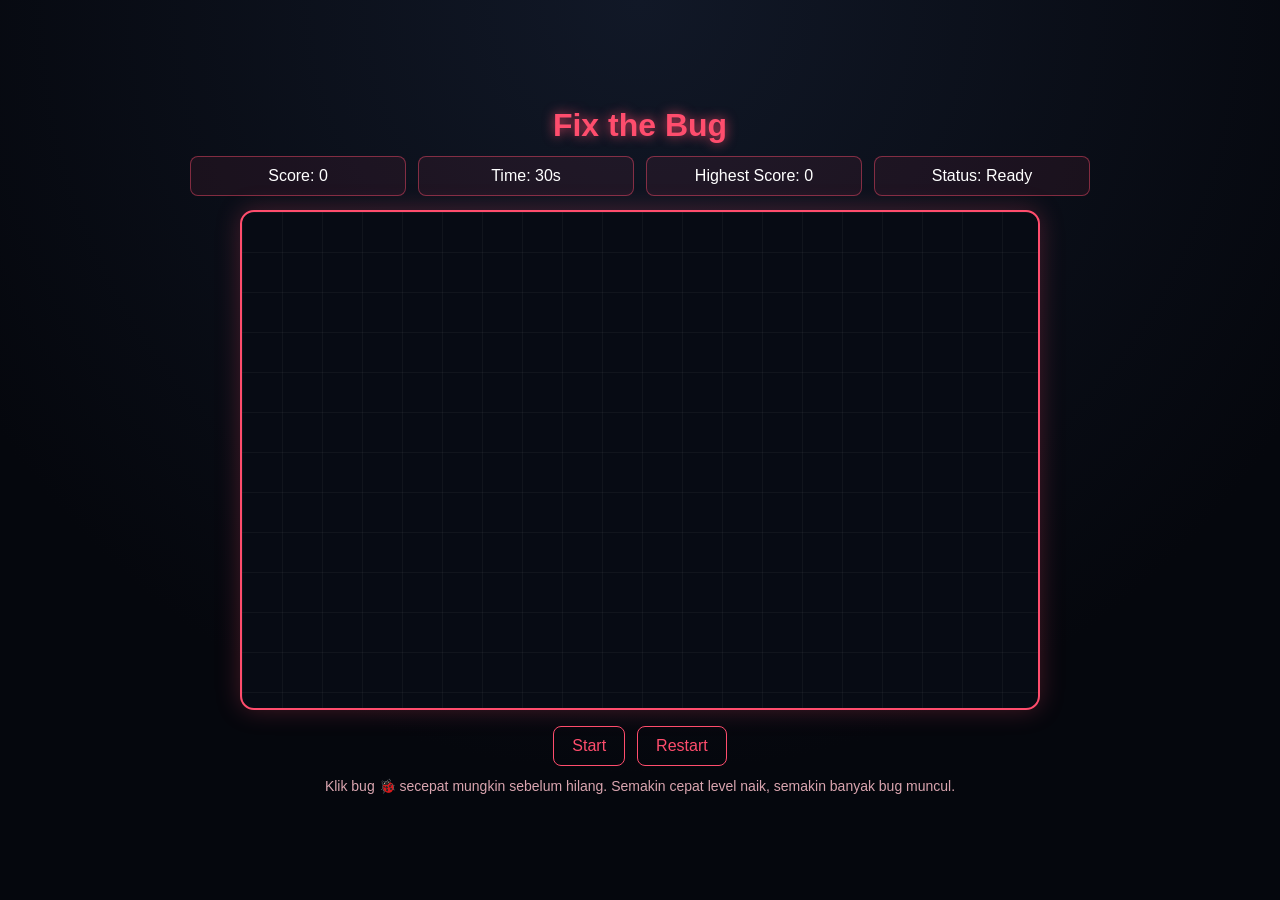
==== bugs.html @ 9348c6ff "fixing error" ====
<!DOCTYPE html>
<html lang="id">
<head>
  <meta charset="UTF-8" />
  <meta name="viewport" content="width=device-width, initial-scale=1.0" />
  <title>Fix the Bug</title>

  <style>
    * { box-sizing: border-box; }

    body {
      margin: 0;
      min-height: 100vh;
      background: radial-gradient(circle at top, #111827, #05070d 70%);
      color: #ffffff;
      font-family: Arial, sans-serif;
      display: flex;
      justify-content: center;
      align-items: center;
      padding: 20px;
      overflow: hidden;
    }

    .wrapper {
      width: 100%;
      max-width: 900px;
      text-align: center;
    }

    h1 {
      margin: 0 0 12px;
      color: #ff4d6d;
      text-shadow: 0 0 12px rgba(255, 77, 109, 0.8);
    }

    .panel {
      display: flex;
      gap: 12px;
      flex-wrap: wrap;
      margin-bottom: 14px;
    }

    .panel div {
      flex: 1;
      min-width: 140px;
      border: 1px solid rgba(255, 77, 109, 0.45);
      background: rgba(255, 77, 109, 0.07);
      padding: 10px;
      border-radius: 8px;
    }

    #gameArea {
      position: relative;
      width: 100%;
      max-width: 800px;
      height: 500px;
      margin: 0 auto;
      background:
        linear-gradient(rgba(255,255,255,0.04) 1px, transparent 1px),
        linear-gradient(90deg, rgba(255,255,255,0.04) 1px, transparent 1px),
        #070b14;
      background-size: 40px 40px;
      border: 2px solid #ff4d6d;
      border-radius: 14px;
      box-shadow: 0 0 25px rgba(255, 77, 109, 0.25);
      overflow: hidden;
      cursor: crosshair;
    }

    .bug {
      position: absolute;
      width: 48px;
      height: 48px;
      border-radius: 50%;
      display: flex;
      align-items: center;
      justify-content: center;
      font-size: 34px;
      cursor: pointer;
      user-select: none;
      animation: pop 0.2s ease-out, pulse 0.8s infinite alternate;
      filter: drop-shadow(0 0 8px rgba(255, 77, 109, 0.8));
    }

    .bug:hover {
      transform: scale(1.12);
    }

    .boom {
      position: absolute;
      color: #00ff99;
      font-weight: bold;
      pointer-events: none;
      animation: boom 0.45s ease-out forwards;
      text-shadow: 0 0 10px #00ff99;
    }

    .controls {
      margin-top: 16px;
      display: flex;
      justify-content: center;
      gap: 12px;
      flex-wrap: wrap;
    }

    button {
      background: transparent;
      color: #ff4d6d;
      border: 1px solid #ff4d6d;
      padding: 10px 18px;
      border-radius: 8px;
      cursor: pointer;
      font-size: 16px;
    }

    button:hover {
      background: #ff4d6d;
      color: #05070d;
    }

    .hint {
      margin-top: 12px;
      color: #ffc1cc;
      font-size: 14px;
      opacity: 0.85;
    }

    @keyframes pop {
      from { transform: scale(0); }
      to { transform: scale(1); }
    }

    @keyframes pulse {
      from { transform: scale(1); }
      to { transform: scale(1.08); }
    }

    @keyframes boom {
      from {
        opacity: 1;
        transform: translateY(0) scale(1);
      }
      to {
        opacity: 0;
        transform: translateY(-25px) scale(1.4);
      }
    }
  </style>
</head>
<body>

  <div class="wrapper">
    <h1>Fix the Bug</h1>

    <div class="panel">
      <div>Score: <span id="score">0</span></div>
      <div>Time: <span id="time">30</span>s</div>
      <div>Highest Score: <span id="highestScore">0</span></div>
      <div>Status: <span id="status">Ready</span></div>
    </div>

    <div id="gameArea"></div>

    <div class="controls">
      <button id="startBtn">Start</button>
      <button id="restartBtn">Restart</button>
    </div>

    <div class="hint">
      Klik bug 🐞 secepat mungkin sebelum hilang. Semakin cepat level naik, semakin banyak bug muncul.
    </div>
  </div>

  <script>
    const gameArea = document.getElementById("gameArea");
    const scoreEl = document.getElementById("score");
    const timeEl = document.getElementById("time");
    const highestScoreEl = document.getElementById("highestScore");
    const statusEl = document.getElementById("status");
    const startBtn = document.getElementById("startBtn");
    const restartBtn = document.getElementById("restartBtn");

    const HIGHEST_SCORE_KEY = "fixTheBugHighestScore";

    let score = 0;
    let timeLeft = 30;
    let isPlaying = false;
    let timer = null;
    let bugSpawner = null;
    let spawnSpeed = 850;
    let bugLife = 1400;

    const bugIcons = ["🐞", "🪲", "🦟", "🐛", "🕷️"];

    highestScoreEl.textContent = localStorage.getItem(HIGHEST_SCORE_KEY) || 0;

    function initGame() {
      clearInterval(timer);
      clearInterval(bugSpawner);

      score = 0;
      timeLeft = 30;
      spawnSpeed = 850;
      bugLife = 1400;
      isPlaying = false;

      scoreEl.textContent = score;
      timeEl.textContent = timeLeft;
      statusEl.textContent = "Ready";
      gameArea.innerHTML = "";
    }

    function startGame() {
      if (isPlaying) return;

      isPlaying = true;
      statusEl.textContent = "Playing";

      timer = setInterval(() => {
        timeLeft--;
        timeEl.textContent = timeLeft;

        if (timeLeft <= 0) {
          endGame();
        }
      }, 1000);

      bugSpawner = setInterval(spawnBug, spawnSpeed);
      spawnBug();
    }

    function restartGame() {
      initGame();
      startGame();
    }

    function spawnBug() {
      if (!isPlaying) return;

      const bug = document.createElement("div");
      bug.className = "bug";
      bug.textContent = bugIcons[Math.floor(Math.random() * bugIcons.length)];

      const areaRect = gameArea.getBoundingClientRect();
      const size = 48;
      const maxX = gameArea.clientWidth - size;
      const maxY = gameArea.clientHeight - size;

      bug.style.left = `${Math.random() * maxX}px`;
      bug.style.top = `${Math.random() * maxY}px`;

      bug.addEventListener("click", (event) => {
        event.stopPropagation();

        if (!isPlaying) return;

        score += 10;
        scoreEl.textContent = score;

        showBoom(bug.offsetLeft, bug.offsetTop);
        bug.remove();

        increaseDifficulty();
      });

      gameArea.appendChild(bug);

      setTimeout(() => {
        if (bug.parentElement && isPlaying) {
          bug.remove();
        }
      }, bugLife);
    }

    function showBoom(x, y) {
      const boom = document.createElement("div");
      boom.className = "boom";
      boom.textContent = "+10";
      boom.style.left = `${x + 10}px`;
      boom.style.top = `${y}px`;

      gameArea.appendChild(boom);

      setTimeout(() => {
        boom.remove();
      }, 450);
    }

    function increaseDifficulty() {
      if (score % 50 !== 0) return;

      spawnSpeed = Math.max(280, spawnSpeed - 90);
      bugLife = Math.max(550, bugLife - 90);

      clearInterval(bugSpawner);
      bugSpawner = setInterval(spawnBug, spawnSpeed);

      statusEl.textContent = "Level Up!";
      setTimeout(() => {
        if (isPlaying) statusEl.textContent = "Playing";
      }, 700);
    }

    function endGame() {
      clearInterval(timer);
      clearInterval(bugSpawner);
      isPlaying = false;

      const highestScore = Number(localStorage.getItem(HIGHEST_SCORE_KEY)) || 0;

      if (score > highestScore) {
        localStorage.setItem(HIGHEST_SCORE_KEY, score);
        highestScoreEl.textContent = score;
        statusEl.textContent = "New Highest Score!";
      } else {
        statusEl.textContent = "Game Over";
      }

      gameArea.innerHTML = `
        <div style="
          position:absolute;
          inset:0;
          display:flex;
          flex-direction:column;
          align-items:center;
          justify-content:center;
          background:rgba(0,0,0,0.72);
          color:#ff4d6d;
          text-shadow:0 0 12px #ff4d6d;
        ">
          <div style="font-size:42px;font-weight:bold;">GAME OVER</div>
          <div style="font-size:22px;color:#00ff99;margin-top:12px;">
            Final Score: ${score}
          </div>
        </div>
      `;
    }

    startBtn.addEventListener("click", startGame);
    restartBtn.addEventListener("click", restartGame);

    initGame();
  </script>

</body>
</html>
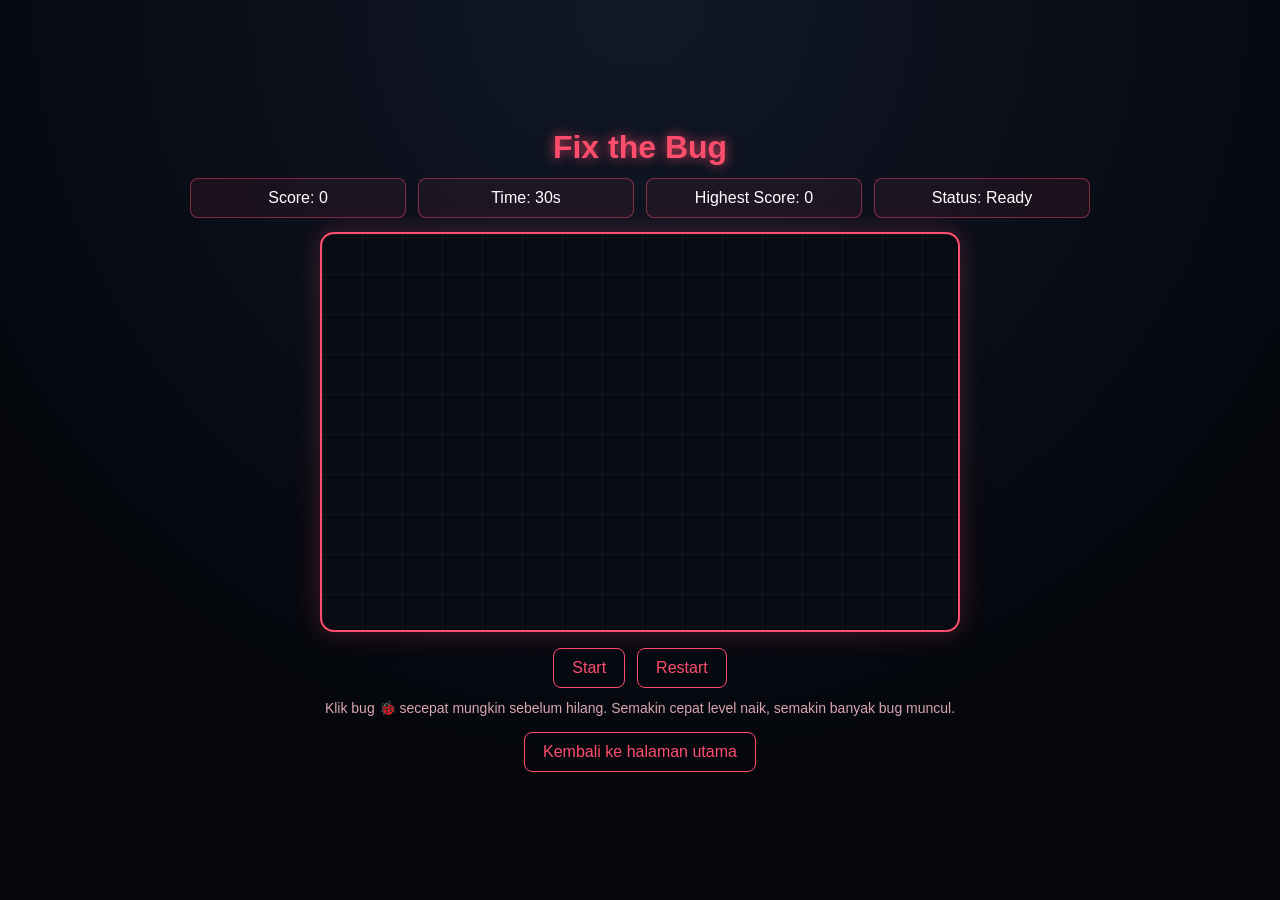
==== commit 6ff96071: "Refactor error handling and game logic; add new game features and styles - Updated error.html to lin" ====
--- a/bugs.html
+++ b/bugs.html
@@ -5,147 +5,7 @@
   <meta name="viewport" content="width=device-width, initial-scale=1.0" />
   <title>Fix the Bug</title>
 
-  <style>
-    * { box-sizing: border-box; }
-
-    body {
-      margin: 0;
-      min-height: 100vh;
-      background: radial-gradient(circle at top, #111827, #05070d 70%);
-      color: #ffffff;
-      font-family: Arial, sans-serif;
-      display: flex;
-      justify-content: center;
-      align-items: center;
-      padding: 20px;
-      overflow: hidden;
-    }
-
-    .wrapper {
-      width: 100%;
-      max-width: 900px;
-      text-align: center;
-    }
-
-    h1 {
-      margin: 0 0 12px;
-      color: #ff4d6d;
-      text-shadow: 0 0 12px rgba(255, 77, 109, 0.8);
-    }
-
-    .panel {
-      display: flex;
-      gap: 12px;
-      flex-wrap: wrap;
-      margin-bottom: 14px;
-    }
-
-    .panel div {
-      flex: 1;
-      min-width: 140px;
-      border: 1px solid rgba(255, 77, 109, 0.45);
-      background: rgba(255, 77, 109, 0.07);
-      padding: 10px;
-      border-radius: 8px;
-    }
-
-    #gameArea {
-      position: relative;
-      width: 100%;
-      max-width: 800px;
-      height: 500px;
-      margin: 0 auto;
-      background:
-        linear-gradient(rgba(255,255,255,0.04) 1px, transparent 1px),
-        linear-gradient(90deg, rgba(255,255,255,0.04) 1px, transparent 1px),
-        #070b14;
-      background-size: 40px 40px;
-      border: 2px solid #ff4d6d;
-      border-radius: 14px;
-      box-shadow: 0 0 25px rgba(255, 77, 109, 0.25);
-      overflow: hidden;
-      cursor: crosshair;
-    }
-
-    .bug {
-      position: absolute;
-      width: 48px;
-      height: 48px;
-      border-radius: 50%;
-      display: flex;
-      align-items: center;
-      justify-content: center;
-      font-size: 34px;
-      cursor: pointer;
-      user-select: none;
-      animation: pop 0.2s ease-out, pulse 0.8s infinite alternate;
-      filter: drop-shadow(0 0 8px rgba(255, 77, 109, 0.8));
-    }
-
-    .bug:hover {
-      transform: scale(1.12);
-    }
-
-    .boom {
-      position: absolute;
-      color: #00ff99;
-      font-weight: bold;
-      pointer-events: none;
-      animation: boom 0.45s ease-out forwards;
-      text-shadow: 0 0 10px #00ff99;
-    }
-
-    .controls {
-      margin-top: 16px;
-      display: flex;
-      justify-content: center;
-      gap: 12px;
-      flex-wrap: wrap;
-    }
-
-    button {
-      background: transparent;
-      color: #ff4d6d;
-      border: 1px solid #ff4d6d;
-      padding: 10px 18px;
-      border-radius: 8px;
-      cursor: pointer;
-      font-size: 16px;
-    }
-
-    button:hover {
-      background: #ff4d6d;
-      color: #05070d;
-    }
-
-    .hint {
-      margin-top: 12px;
-      color: #ffc1cc;
-      font-size: 14px;
-      opacity: 0.85;
-    }
-
-    @keyframes pop {
-      from { transform: scale(0); }
-      to { transform: scale(1); }
-    }
-
-    @keyframes pulse {
-      from { transform: scale(1); }
-      to { transform: scale(1.08); }
-    }
-
-    @keyframes boom {
-      from {
-        opacity: 1;
-        transform: translateY(0) scale(1);
-      }
-      to {
-        opacity: 0;
-        transform: translateY(-25px) scale(1.4);
-      }
-    }
-  </style>
+  <link rel="stylesheet" href="./css/bugs.css" />
 </head>
 <body>
 
@@ -169,178 +29,11 @@
     <div class="hint">
       Klik bug 🐞 secepat mungkin sebelum hilang. Semakin cepat level naik, semakin banyak bug muncul.
     </div>
+
+    <a class="back-link" href="./index.html">Kembali ke halaman utama</a>
   </div>
 
-  <script>
-    const gameArea = document.getElementById("gameArea");
-    const scoreEl = document.getElementById("score");
-    const timeEl = document.getElementById("time");
-    const highestScoreEl = document.getElementById("highestScore");
-    const statusEl = document.getElementById("status");
-    const startBtn = document.getElementById("startBtn");
-    const restartBtn = document.getElementById("restartBtn");
-
-    const HIGHEST_SCORE_KEY = "fixTheBugHighestScore";
-
-    let score = 0;
-    let timeLeft = 30;
-    let isPlaying = false;
-    let timer = null;
-    let bugSpawner = null;
-    let spawnSpeed = 850;
-    let bugLife = 1400;
-
-    const bugIcons = ["🐞", "🪲", "🦟", "🐛", "🕷️"];
-
-    highestScoreEl.textContent = localStorage.getItem(HIGHEST_SCORE_KEY) || 0;
-
-    function initGame() {
-      clearInterval(timer);
-      clearInterval(bugSpawner);
-
-      score = 0;
-      timeLeft = 30;
-      spawnSpeed = 850;
-      bugLife = 1400;
-      isPlaying = false;
-
-      scoreEl.textContent = score;
-      timeEl.textContent = timeLeft;
-      statusEl.textContent = "Ready";
-      gameArea.innerHTML = "";
-    }
-
-    function startGame() {
-      if (isPlaying) return;
-
-      isPlaying = true;
-      statusEl.textContent = "Playing";
-
-      timer = setInterval(() => {
-        timeLeft--;
-        timeEl.textContent = timeLeft;
-
-        if (timeLeft <= 0) {
-          endGame();
-        }
-      }, 1000);
-
-      bugSpawner = setInterval(spawnBug, spawnSpeed);
-      spawnBug();
-    }
-
-    function restartGame() {
-      initGame();
-      startGame();
-    }
-
-    function spawnBug() {
-      if (!isPlaying) return;
-
-      const bug = document.createElement("div");
-      bug.className = "bug";
-      bug.textContent = bugIcons[Math.floor(Math.random() * bugIcons.length)];
-
-      const areaRect = gameArea.getBoundingClientRect();
-      const size = 48;
-      const maxX = gameArea.clientWidth - size;
-      const maxY = gameArea.clientHeight - size;
-
-      bug.style.left = `${Math.random() * maxX}px`;
-      bug.style.top = `${Math.random() * maxY}px`;
-
-      bug.addEventListener("click", (event) => {
-        event.stopPropagation();
-
-        if (!isPlaying) return;
-
-        score += 10;
-        scoreEl.textContent = score;
-
-        showBoom(bug.offsetLeft, bug.offsetTop);
-        bug.remove();
-
-        increaseDifficulty();
-      });
-
-      gameArea.appendChild(bug);
-
-      setTimeout(() => {
-        if (bug.parentElement && isPlaying) {
-          bug.remove();
-        }
-      }, bugLife);
-    }
-
-    function showBoom(x, y) {
-      const boom = document.createElement("div");
-      boom.className = "boom";
-      boom.textContent = "+10";
-      boom.style.left = `${x + 10}px`;
-      boom.style.top = `${y}px`;
-
-      gameArea.appendChild(boom);
-
-      setTimeout(() => {
-        boom.remove();
-      }, 450);
-    }
-
-    function increaseDifficulty() {
-      if (score % 50 !== 0) return;
-
-      spawnSpeed = Math.max(280, spawnSpeed - 90);
-      bugLife = Math.max(550, bugLife - 90);
-
-      clearInterval(bugSpawner);
-      bugSpawner = setInterval(spawnBug, spawnSpeed);
-
-      statusEl.textContent = "Level Up!";
-      setTimeout(() => {
-        if (isPlaying) statusEl.textContent = "Playing";
-      }, 700);
-    }
-
-    function endGame() {
-      clearInterval(timer);
-      clearInterval(bugSpawner);
-      isPlaying = false;
-
-      const highestScore = Number(localStorage.getItem(HIGHEST_SCORE_KEY)) || 0;
-
-      if (score > highestScore) {
-        localStorage.setItem(HIGHEST_SCORE_KEY, score);
-        highestScoreEl.textContent = score;
-        statusEl.textContent = "New Highest Score!";
-      } else {
-        statusEl.textContent = "Game Over";
-      }
-
-      gameArea.innerHTML = `
-        <div style="
-          position:absolute;
-          inset:0;
-          display:flex;
-          flex-direction:column;
-          align-items:center;
-          justify-content:center;
-          background:rgba(0,0,0,0.72);
-          color:#ff4d6d;
-          text-shadow:0 0 12px #ff4d6d;
-        ">
-          <div style="font-size:42px;font-weight:bold;">GAME OVER</div>
-          <div style="font-size:22px;color:#00ff99;margin-top:12px;">
-            Final Score: ${score}
-          </div>
-        </div>
-      `;
-    }
-
-    startBtn.addEventListener("click", startGame);
-    restartBtn.addEventListener("click", restartGame);
-
-    initGame();
-  </script>
+  <script src="./js/bugs.js"></script>
 
 </body>
-</html>+</html>
--- a/css/bugs.css
+++ b/css/bugs.css
@@ -0,0 +1 @@
+*{box-sizing:border-box}body{margin:0;min-height:100vh;background:radial-gradient(circle at top,#111827,#05070d 70%);color:#fff;font-family:Arial,sans-serif;display:flex;justify-content:center;align-items:center;padding:20px}.wrapper{width:100%;max-width:900px;text-align:center}h1{margin:0 0 12px;color:#ff4d6d;text-shadow:0 0 12px rgba(255,77,109,.8)}.panel{display:flex;gap:12px;flex-wrap:wrap;margin-bottom:14px}.panel div{flex:1;min-width:140px;border:1px solid rgba(255,77,109,.45);background:rgba(255,77,109,.07);padding:10px;border-radius:8px}#gameArea{position:relative;width:100%;max-width:640px;height:400px;margin:0 auto;background:linear-gradient(rgba(255,255,255,.04) 1px,transparent 1px),linear-gradient(90deg,rgba(255,255,255,.04) 1px,transparent 1px),#070b14;background-size:40px 40px;border:2px solid #ff4d6d;border-radius:14px;box-shadow:0 0 25px rgba(255,77,109,.25);overflow:hidden;cursor:crosshair}.bug{position:absolute;width:48px;height:48px;border-radius:50%;display:flex;align-items:center;justify-content:center;font-size:34px;cursor:pointer;-webkit-user-select:none;user-select:none;animation:pop .2s ease-out,pulse .8s infinite alternate;filter:drop-shadow(0 0 8px rgba(255,77,109,.8))}.bug:hover{transform:scale(1.12)}.boom{position:absolute;color:#00ff99;font-weight:bold;pointer-events:none;animation:boom .45s ease-out forwards;text-shadow:0 0 10px #00ff99}.controls{margin-top:16px;display:flex;justify-content:center;gap:12px;flex-wrap:wrap}button,.back-link{background:transparent;color:#ff4d6d;border:1px solid #ff4d6d;padding:10px 18px;border-radius:8px;font-size:16px}button{cursor:pointer}.back-link{display:inline-block;margin-top:16px;text-decoration:none}button:hover,.back-link:hover{background:#ff4d6d;color:#05070d}.hint{margin-top:12px;color:#ffc1cc;font-size:14px;opacity:.85}.game-over{position:absolute;inset:0;display:flex;flex-direction:column;align-items:center;justify-content:center;background:rgba(0,0,0,.72);color:#ff4d6d;text-shadow:0 0 12px #ff4d6d}.game-over-title{font-size:42px;font-weight:bold}.game-over-score{font-size:22px;color:#00ff99;margin-top:12px}@keyframes pop{from{transform:scale(0)}to{transform:scale(1)}}@keyframes pulse{from{transform:scale(1)}to{transform:scale(1.08)}}@keyframes boom{from{opacity:1;transform:translateY(0) scale(1)}to{opacity:0;transform:translateY(-25px) scale(1.4)}}
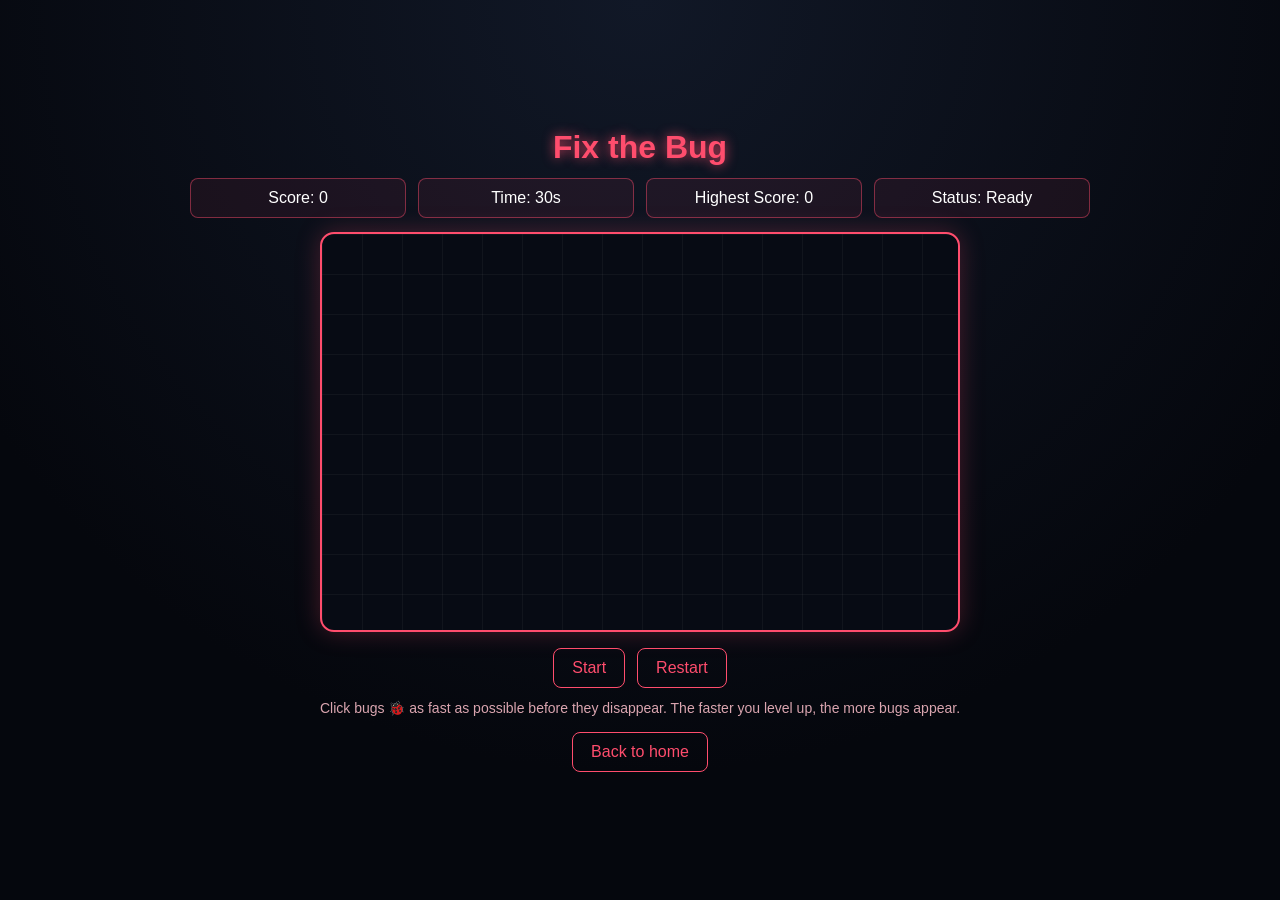
==== commit 7ae7fb20: "Update README and HTML files for improved game descriptions and language consistency; enhance JavaSc" ====
--- a/bugs.html
+++ b/bugs.html
@@ -1,5 +1,5 @@
 <!DOCTYPE html>
-<html lang="id">
+<html lang="en">
 <head>
   <meta charset="UTF-8" />
   <meta name="viewport" content="width=device-width, initial-scale=1.0" />
@@ -27,10 +27,10 @@
     </div>
 
     <div class="hint">
-      Klik bug 🐞 secepat mungkin sebelum hilang. Semakin cepat level naik, semakin banyak bug muncul.
+      Click bugs 🐞 as fast as possible before they disappear. The faster you level up, the more bugs appear.
     </div>
 
-    <a class="back-link" href="./index.html">Kembali ke halaman utama</a>
+    <a class="back-link" href="./index.html">Back to home</a>
   </div>
 
   <script src="./js/bugs.js"></script>
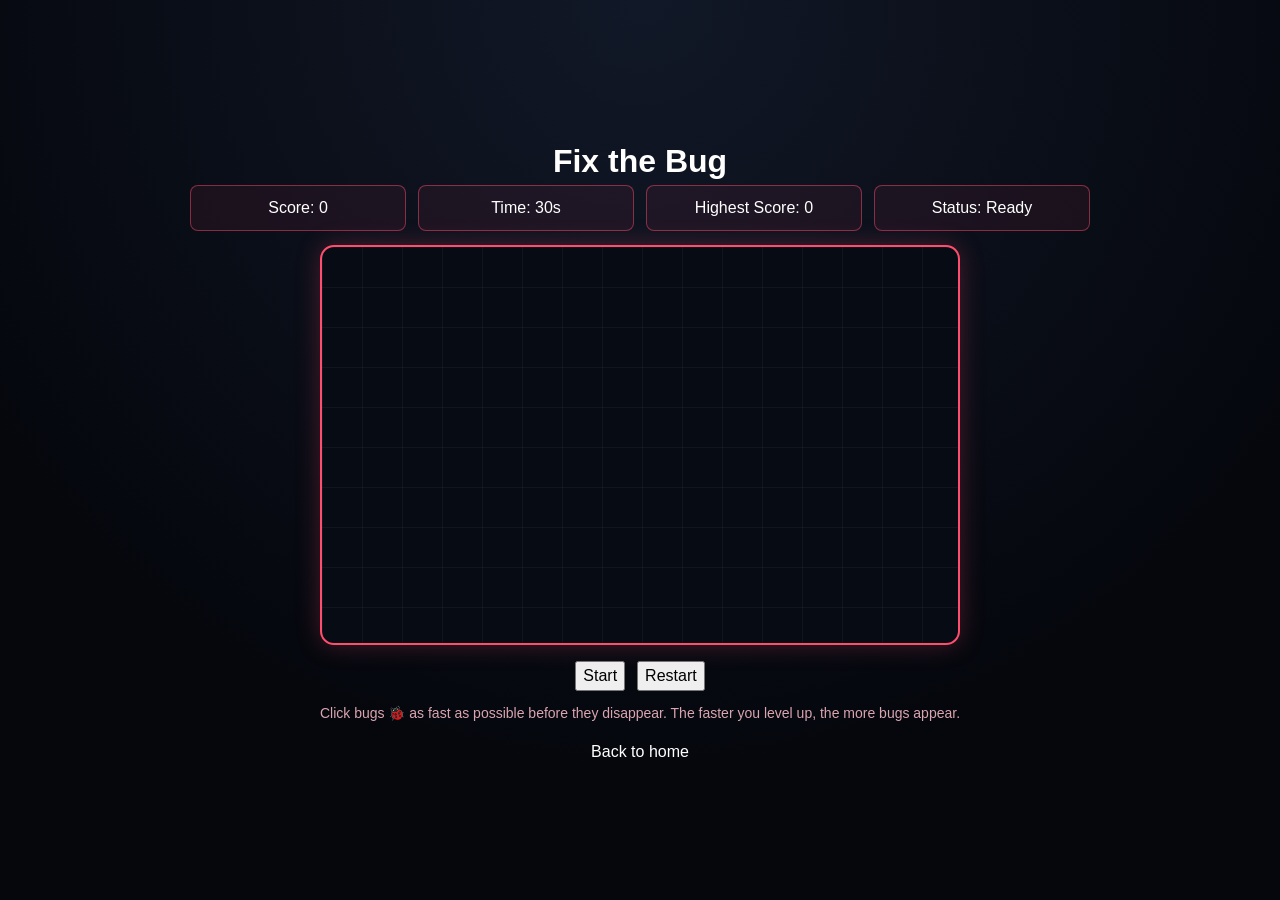
==== commit 1716802e: "Refactor website HTML and JavaScript: update stylesheet link, consolidate scripts, and implement new" ====
--- a/bugs.html
+++ b/bugs.html
@@ -5,9 +5,9 @@
   <meta name="viewport" content="width=device-width, initial-scale=1.0" />
   <title>Fix the Bug</title>
 
-  <link rel="stylesheet" href="./css/bugs.css" />
+  <link rel="stylesheet" href="./css/style.css" />
 </head>
-<body>
+<body class="page-bugs">
 
   <div class="wrapper">
     <h1>Fix the Bug</h1>
@@ -32,8 +32,7 @@
 
     <a class="back-link" href="./index.html">Back to home</a>
   </div>
-
-  <script src="./js/bugs.js"></script>
+  <script src="./js/main.js"></script>
 
 </body>
 </html>
--- a/css/style.css
+++ b/css/style.css
@@ -0,0 +1 @@
+*,*::before,*::after{box-sizing:border-box}html{min-height:100%;-webkit-text-size-adjust:100%;text-size-adjust:100%}body,h1,h2,p{margin:0}body{min-height:100vh;color:#fff;background:var(--page-bg,#05070d);font-family:var(--font-family,Arial,sans-serif);line-height:1.5}button,input{font:inherit}button{cursor:pointer}a{color:inherit}body:not(.page-home){display:flex;align-items:center;justify-content:center;padding:20px;overflow-y:auto}.page,.wrapper{width:100%}.page{max-width:var(--page-width,900px);text-align:center}body:not(.page-command)>.wrapper,.page>.wrapper{max-width:var(--page-width,900px);margin:0 auto;text-align:center}body:not(.page-home)h1{margin-bottom:12px;color:var(--accent);text-align:center;text-shadow:0 0 12px rgba(var(--accent-rgb),.7)}.panel,.controls,.small-buttons,.info,.buttons{display:flex;flex-wrap:wrap;gap:12px}.panel,.info{margin-bottom:var(--panel-gap,14px)}.panel{justify-content:space-between}.panel div,.info div{flex:1;min-width:140px;padding:10px;border:1px solid rgba(var(--accent-rgb),.48);border-radius:8px;background:rgba(var(--accent-rgb),.07)}.controls,.small-buttons,.buttons{justify-content:center;margin-top:16px}body:not(.page-home)button,.back-link{padding:10px 18px;border:1px solid var(--button-accent,var(--accent));border-radius:8px;background:transparent;color:var(--button-accent,var(--accent));font-size:16px}.back-link{display:inline-block;margin-top:16px;text-decoration:none}body:not(.page-home)button:hover,.back-link:hover{background:var(--button-accent,var(--accent));color:#05070d}.hint{margin-top:12px;color:var(--hint);font-size:14px;opacity:.85}body:not(.page-home):not(.page-bugs):not(.page-command):not(.page-deploy):not(.page-countdown)canvas{width:100%;max-width:800px;height:auto;border:2px solid var(--accent);border-radius:14px;background:var(--canvas-bg);box-shadow:0 0 25px rgba(var(--accent-rgb),.25)}.page-home{overflow:hidden;background:#0b0f19;font-family:Arial,sans-serif}.page-home canvas{position:fixed;inset:0;z-index:1;width:100%;height:100%;pointer-events:none}.page-home .brick-stack{position:fixed;bottom:0;z-index:1;width:232px;height:120px;pointer-events:none;opacity:.9}.page-home .brick-stack-left{left:0}.page-home .brick-stack-right{right:0}.page-home .brick-stack span{position:absolute;display:block;width:58px;height:24px;border:1px solid rgba(255,156,94,.28);border-radius:3px;background:linear-gradient(135deg,#7b2d1f,#4b1d17);box-shadow:inset 0 2px 0 rgba(255,255,255,.08),0 8px 18px rgba(0,0,0,.35)}.page-home .content{position:relative;z-index:2;display:flex;align-items:center;justify-content:center;min-height:100vh;padding:24px;text-align:center;opacity:.95}.page-home .box{max-width:600px;padding:40px;border:1px solid rgba(255,255,255,.18);border-radius:20px;background:rgba(0,0,0,.7);-webkit-backdrop-filter:blur(10px);backdrop-filter:blur(10px)}.page-home .box h2{margin-bottom:10px}.page-home .box h1{margin-bottom:16px;font-size:42px;line-height:1.15}.page-home .box p{font-size:18px;opacity:.85}.page-home .box a,.page-home .box a:visited{color:#ffeb3b;text-decoration:none}.page-home .box a:hover,.page-home .box a:focus{color:#00ff99}.page-website{--accent:#00ccff;--accent-rgb:0,204,255;--hint:#bdefff;--canvas-bg:linear-gradient(#07111f,#05070d)}.page-tools{--accent:#00ffcc;--accent-rgb:0,255,204;--hint:#b8fff2;--canvas-bg:radial-gradient(circle at top,#10182a,#05070d 70%)}.page-code{--accent:#00ff99;--accent-rgb:0,255,153;--hint:#b7ffc9;--canvas-bg:#080b12;--font-family:"Courier New",monospace}.page-errors{--accent:#ffcc00;--accent-rgb:255,204,0;--hint:#fff1a8;--canvas-bg:linear-gradient(#070b14,#05070d);--page-bg:radial-gradient(circle at top,#111827,#05070d 70%)}.page-bugs{--accent:#ff4d6d;--accent-rgb:255,77,109;--hint:#ffc1cc;--page-bg:radial-gradient(circle at top,#111827,#05070d 70%)}.page-countdown{--accent:#ffcc00;--accent-rgb:255,204,0;--hint:#fff1a8;--page-bg:radial-gradient(circle at top,#111827,#05070d 70%);--page-width:760px}.page-deploy{--accent:#00ff99;--accent-rgb:0,255,153;--button-accent:#00ccff;--hint:#b8ffe4;--page-bg:radial-gradient(circle at top,#111827,#05070d 70%);--page-width:800px;--panel-gap:18px}.page-command{--accent:#39ff14;--accent-rgb:57,255,20;--hint:#39ff14;--page-bg:#050805;--font-family:"Courier New",monospace;--page-width:850px;padding:24px}.page-bugs #gameArea{position:relative;width:100%;max-width:640px;height:400px;margin:0 auto;overflow:hidden;cursor:crosshair;border:2px solid var(--accent);border-radius:14px;background:linear-gradient(rgba(255,255,255,.04)1px,transparent 1px),linear-gradient(90deg,rgba(255,255,255,.04)1px,transparent 1px),#070b14;background-size:40px 40px;box-shadow:0 0 25px rgba(255,77,109,.25)}.page-bugs .bug{position:absolute;display:flex;align-items:center;justify-content:center;width:48px;height:48px;border-radius:50%;cursor:pointer;filter:drop-shadow(0 0 8px rgba(255,77,109,.8));font-size:34px;-webkit-user-select:none;user-select:none;animation:pop .2s ease-out,pulse .8s infinite alternate}.page-bugs .bug:hover{transform:scale(1.12)}.page-bugs .boom{position:absolute;color:#00ff99;font-weight:bold;text-shadow:0 0 10px #00ff99;pointer-events:none;animation:boom .45s ease-out forwards}.page-bugs .game-over{position:absolute;inset:0;display:flex;flex-direction:column;align-items:center;justify-content:center;color:var(--accent);background:rgba(0,0,0,.72);text-shadow:0 0 12px var(--accent)}.page-bugs .game-over-title{font-size:42px;font-weight:bold}.page-bugs .game-over-score{margin-top:12px;color:#00ff99;font-size:22px}.page-command .terminal{width:100%;padding:28px;border:1px solid var(--accent);border-radius:12px;background:#071007;box-shadow:0 0 25px rgba(57,255,20,.25)}.page-command h1{margin-bottom:24px;font-size:28px;text-shadow:0 0 8px var(--accent)}.page-command .info{justify-content:space-between;margin-bottom:24px}.page-command .info div{padding:10px 14px;text-align:center}.page-command .command-box{display:flex;align-items:center;justify-content:center;min-height:90px;margin-bottom:20px;padding:24px;border:1px dashed var(--accent);border-radius:8px;background:rgba(57,255,20,.04);font-size:24px;text-align:center;word-break:break-word}.page-command input{width:100%;padding:16px;border:1px solid var(--accent);border-radius:8px;outline:none;background:#020402;color:var(--accent);font-size:20px}.page-command input:focus{box-shadow:0 0 12px rgba(57,255,20,.5)}.page-command .message{min-height:28px;margin-top:14px;font-size:16px;text-align:center}.page-command .hidden{display:none}.page-command .wrong{color:#ff3b3b}.page-command .correct{color:#39ff14}.page-countdown .puzzle{display:grid;grid-template-columns:repeat(3,1fr);gap:5px;width:60%;max-width:456px;margin:0 auto;padding:6px;border:2px solid var(--accent);border-radius:10px;background:rgba(255,255,255,.05);box-shadow:0 0 25px rgba(255,204,0,.22)}.page-countdown .tile{display:flex;align-items:center;justify-content:center;aspect-ratio:1 / 1;border:1px solid rgba(255,204,0,.4);border-radius:6px;background:#0b1020;color:var(--accent);cursor:pointer;font-size:clamp(19px,4.8vw,38px);text-shadow:0 0 10px currentColor;transition:.15s;-webkit-user-select:none;user-select:none}.page-countdown .tile:hover{transform:scale(.97);background:#151b2e}.page-countdown .empty{border:1px dashed rgba(255,255,255,.18);background:transparent;cursor:default;box-shadow:none;text-shadow:none}.page-countdown .launch{min-height:36px;margin-top:14px;color:#00ff99;font-size:28px;text-shadow:0 0 12px #00ff99}.page-deploy .game-box{padding:28px;border:2px solid var(--accent);border-radius:16px;background:rgba(0,0,0,.35);box-shadow:0 0 25px rgba(0,255,153,.22)}.page-deploy .terminal{min-height:120px;margin-bottom:24px;padding:16px;overflow:hidden;border:1px solid rgba(0,255,153,.4);border-radius:10px;background:#020403;color:var(--accent);font-family:"Courier New",monospace;text-align:left}.page-deploy .terminal-line{margin:4px 0;opacity:.9}.page-deploy .bar-area{position:relative;width:100%;height:52px;margin-bottom:22px;overflow:hidden;border:1px solid rgba(255,255,255,.18);border-radius:12px;background:#111827}.page-deploy .safe-zone{position:absolute;top:0;height:100%;border-right:2px solid var(--accent);border-left:2px solid var(--accent);background:rgba(0,255,153,.28);box-shadow:0 0 18px rgba(0,255,153,.5)}.page-deploy .danger-zone{position:absolute;inset:0;background:linear-gradient(90deg,rgba(255,77,109,.15),transparent 30%,transparent 70%,rgba(255,77,109,.15))}.page-deploy .cursor{position:absolute;top:0;width:8px;height:100%;border-radius:4px;background:#ffcc00;box-shadow:0 0 16px #ffcc00}.page-deploy .deploy-button{padding:16px 34px;border:2px solid var(--accent);border-radius:12px;color:var(--accent);font-size:22px;font-weight:bold;letter-spacing:1px;box-shadow:0 0 14px rgba(0,255,153,.2)}.page-deploy .deploy-button:hover{background:var(--accent);color:#05070d}.page-deploy .success{color:#00ff99}.page-deploy .failed{color:#ff4d6d}.page-deploy .warning{color:#ffcc00}@keyframes pop{from{transform:scale(0)}to{transform:scale(1)}}@keyframes pulse{from{transform:scale(1)}to{transform:scale(1.08)}}@keyframes boom{from{opacity:1;transform:translateY(0)scale(1)}to{opacity:0;transform:translateY(-25px)scale(1.4)}}@media(max-width:640px){body:not(.page-home){align-items:flex-start;padding:16px}.page-home .box{padding:28px}.page-home .box h1{font-size:34px}.page-countdown .puzzle{width:100%}.page-bugs #gameArea{height:360px}}
